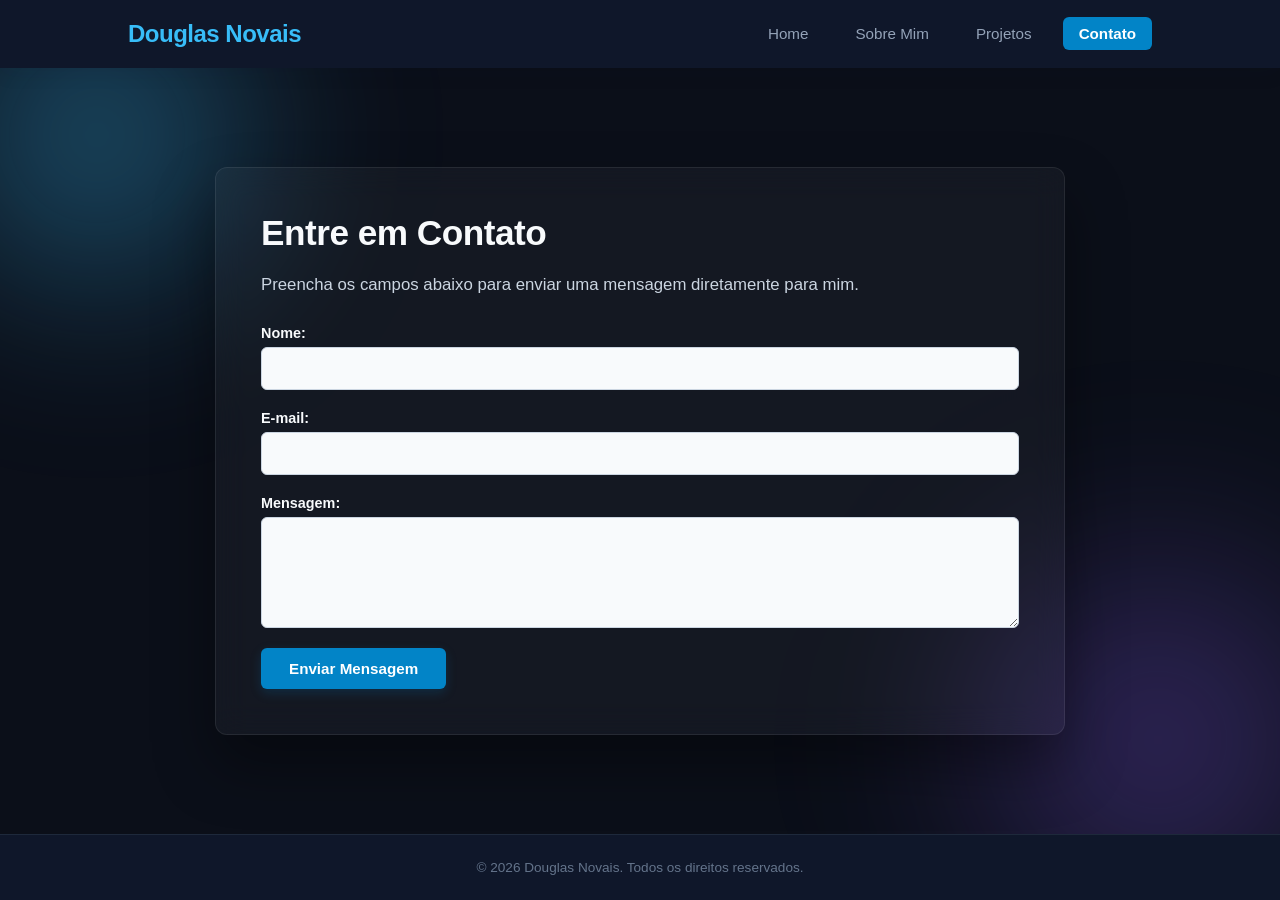
==== contato.html @ 8feed804 "Primeiro envio do portfolio" ====
<!DOCTYPE html>
<html lang="pt-BR">
<head>
    <meta charset="UTF-8">
    <meta name="viewport" content="width=device-width, initial-scale=1.0">
    <title>Douglas Novais | Portfólio de Engenharia de Software</title>
    <meta name="description" content="Portfólio acadêmico e profissional de Douglas Novais, estudante de Engenharia de Software. Conheça meus projetos.">
    
    <link rel="stylesheet" href="css/estilo.css">
</head>
<body>

    <header>
        <div class="logo">
            <h2>Douglas Novais</h2>
        </div>
        <nav>
            <ul>
                <li><a href="index.html">Home</a></li>
                <li><a href="sobre.html">Sobre Mim</a></li>
                <li><a href="projetos.html">Projetos</a></li>
                <li><a href="contato.html" class="active">Contato</a></li>
            </ul>
        </nav>
    </header>

    <main>
        <section class="contato-secao">
            <h1>Entre em Contato</h1>
            <p>Preencha os campos abaixo para enviar uma mensagem diretamente para mim.</p>
            
            <form id="formContato">
                <div class="campo">
                    <label for="nome">Nome:</label>
                    <input type="text" id="nome" name="nome">
                </div>
                
                <div class="campo">
                    <label for="email">E-mail:</label>
                    <input type="text" id="email" name="email">
                </div>
                
                <div class="campo">
                    <label for="mensagem">Mensagem:</label>
                    <textarea id="mensagem" name="mensagem" rows="5"></textarea>
                </div>
                
                <button type="submit" class="btn">Enviar Mensagem</button>
            </form>
        </section>
    </main>

    <footer>
        <p>&copy; 2026 Douglas Novais. Todos os direitos reservados.</p>
    </footer>

    <script src="https://code.jquery.com/jquery-3.6.0.min.js"></script>
    <script src="js/script.js"></script>
</body>
</html>
---- css/estilo.css ----
/* ==========================================
   1. CONFIGURAÇÕES GERAIS E PALETA MODERNIZADA
   ========================================== */
* {
    margin: 0;
    padding: 0;
    box-sizing: border-box;
    font-family: 'Inter', 'Segoe UI', Helvetica, Arial, sans-serif;
}

body {
    background-color: #f8fafc; /* Fundo off-white mais moderno */
    color: #1e293b; /* Texto cinza escuro, menos agressivo que o preto */
    display: flex;
    flex-direction: column;
    min-height: 100vh;
}

/* ==========================================
   2. CABEÇALHO E MENU (PREMIUM & CLEAN)
   ========================================== */
header {
    background-color: #0f172a; /* Slate escuro elegante */
    display: flex;
    justify-content: space-between;
    align-items: center;
    padding: 20px 10%;
    box-shadow: 0 4px 20px rgba(15, 23, 42, 0.08);
    position: sticky;
    top: 0;
    z-index: 1000;
}

header .logo h2 {
    color: #38bdf8; /* Azul neon/tecnológico */
    font-weight: 700;
    letter-spacing: -0.5px;
}

nav ul {
    display: flex;
    list-style: none;
}

nav ul li {
    margin-left: 15px;
}

nav ul li a {
    color: #94a3b8; /* Cinza claro discreto */
    text-decoration: none;
    font-weight: 500;
    padding: 8px 16px;
    transition: all 0.25s ease;
    border-radius: 6px;
    font-size: 0.95rem;
}

nav ul li a:hover {
    color: #fff;
    background-color: rgba(255, 255, 255, 0.05);
}

nav ul li a.active {
    background-color: #0284c7; /* Azul destaque */
    color: #fff;
    font-weight: 600;
}

/* ==========================================
   3. ÁREA DE CONTEÚDO PRINCIPAL (LAYOUT)
   ========================================== */
main {
    flex: 1;
    padding: 50px 10%;
    display: flex;
    justify-content: center;
    align-items: center;
}

section {
    width: 100%;
    max-width: 850px;
    background: #e1dfdf !important;
    padding: 45px;
    border-radius: 12px; /* Cantos mais arredondados */
    box-shadow: 0 10px 25px -5px rgba(0, 0, 0, 0.05), 0 8px 10px -6px rgba(0, 0, 0, 0.05);
}

section h1 {
    margin-bottom: 18px;
    color: #0f172a;
    font-size: 2.2rem;
    font-weight: 700;
    letter-spacing: -0.5px;
}

section p {
    font-size: 1.05rem;
    line-height: 1.7;
    color: #475569;
    margin-bottom: 20px;
}

/* Botões Estilizados */
.btn {
    display: inline-block;
    background-color: #0284c7;
    color: #fff;
    padding: 12px 28px;
    text-decoration: none;
    border-radius: 6px;
    font-weight: 600;
    font-size: 0.95rem;
    border: none;
    cursor: pointer;
    box-shadow: 0 4px 12px rgba(2, 132, 199, 0.2);
    transition: all 0.2s ease;
}

.btn:hover {
    background-color: #0369a1;
    transform: translateY(-1px); /* Sutil efeito de levitar ao passar o mouse */
    box-shadow: 0 6px 16px rgba(2, 132, 199, 0.3);
}

/* Estilização Premium da Página de Projetos (Cards) */
.container-projetos {
    display: flex;
    gap: 24px;
    margin-top: 30px;
}

.card-projeto {
    flex: 1;
    background: #e9e7e7;
    border: 1px solid #e2e8f0;
    padding: 20px;
    border-radius: 10px;
    transition: all 0.3s ease;
}

.card-projeto:hover {
    transform: translateY(-4px); /* Card flutua suavemente */
    box-shadow: 0 12px 20px -5px rgba(0, 0, 0, 0.08);
    border-color: #cbd5e1;
}

.card-projeto h3 {
    margin-bottom: 10px;
    font-size: 1.25rem;
}

/* Estilização do Formulário de Contato */
form {
    margin-top: 25px;
}

.campo {
    margin-bottom: 20px;
    display: flex;
    flex-direction: column;
}

.campo label {
    margin-bottom: 6px;
    font-weight: 600;
    font-size: 0.9rem;
    color: #f8fafc;
}

.campo input, .campo textarea {
    padding: 12px 14px;
    border: 1px solid #cbd5e1;
    border-radius: 6px;
    font-size: 0.95rem;
    color: #0f172a;
    background-color: #f8fafc;
    transition: all 0.2s ease;
}

/* O foco azul sutil interage perfeitamente com o seu script.js */
.campo input:focus, .campo textarea:focus {
    border-color: #38bdf8;
    outline: none;
    box-shadow: 0 0 0 3px rgba(56, 189, 248, 0.15);
}

/* ==========================================
   4. RODAPÉ
   ========================================== */
footer {
    background-color: #0f172a;
    color: #64748b;
    text-align: center;
    padding: 25px;
    font-size: 0.85rem;
    border-top: 1px solid #1e293b;
    margin-top: auto;
}

/* ==========================================
   5. DESIGN RESPONSIVO (MEDIA QUERIES)
   ========================================== */
@media screen and (max-width: 768px) {
    header {
        flex-direction: column;
        padding: 15px;
    }

    nav {
        margin-top: 15px;
        width: 100%;
    }

    nav ul {
        justify-content: center;
    }

    nav ul li {
        margin: 0 5px;
    }
    
    nav ul li a {
        padding: 6px 12px;
        font-size: 0.9rem;
    }

    main {
        padding: 30px 4%;
    }

    section {
        padding: 30px 20px;
    }

    .container-projetos {
        flex-direction: column;
        gap: 16px;
    }
}
/* ==========================================
   6. ANIMAÇÃO DE FUNDO: ORBES DE IA FLUTUANDO POR TRÁS DO CARD
   ========================================== */
body {
    background-color: #0b0f19; /* Fundo dark profundo para dar contraste com as luzes */
    position: relative;
    overflow-x: hidden; /* Evita que as bolas gerem barra de rolagem lateral */
}

/* Criação da Bola 1 (Azul/Ciano Neon) */
body::before {
    content: '';
    position: fixed;
    top: -10%;
    left: -10%;
    width: 450px;
    height: 450px;
    border-radius: 50%;
    background: radial-gradient(circle, rgba(56, 189, 248, 0.45) 0%, transparent 70%);
    filter: blur(80px); /* Deixa a bola super desfocada e suave */
    z-index: -2; /* Garante que fique atrás de tudo */
    animation: flutuarBolaUm 25s ease-in-out infinite alternate; /* Deixamos mais lento (25s) para suavizar na troca de página */
}

/* Criação da Bola 2 (Roxo/Violeta de IA) */
body::after {
    content: '';
    position: fixed;
    bottom: -10%;
    right: -10%;
    width: 500px;
    height: 500px;
    border-radius: 50%;
    background: radial-gradient(circle, rgba(139, 92, 246, 0.4) 0%, transparent 70%);
    filter: blur(90px);
    z-index: -2;
    animation: flutuarBolaDois 28s ease-in-out infinite alternate; /* Tempo longo para transição discreta */
}

/* Ajuste dos Cards Grandes (Section) para ficarem perfeitos no fundo escuro */
section {
    background: rgba(255, 255, 255, 0.04) !important; /* Fundo translúcido escuro */
    backdrop-filter: blur(16px); /* Efeito de vidro jateado premium */
    -webkit-backdrop-filter: blur(16px);
    border: 1px solid rgba(255, 255, 255, 0.08) !important;
    box-shadow: 0 30px 60px rgba(0, 0, 0, 0.4);
}

/* Ajuste das cores dos textos principais para o tema Dark */
section h1, section h3 a {
    color: #f8fafc !important; /* Títulos em branco */
}

section p {
    color: #cbd5e1 !important; /* Textos em cinza claro confortável para leitura */
}

/* Ajuste dos cards pequenos de projetos para destacar no vidro */
.card-projeto {
    background: rgba(15, 23, 42, 0.3) !important;
    border: 1px solid rgba(255, 255, 255, 0.05) !important;
}

/* ==========================================
   7. COREOGRAFIA DE MOVIMENTO COBRINDO O CENTRO
   ========================================== */
@keyframes flutuarBolaUm {
    0% {
        transform: translate(0, 0) scale(1);
    }
    50% {
        transform: translate(30vw, 25vh) scale(1.2); /* Força a bola a ir bem para o meio da tela, atrás do card */
    }
    100% {
        transform: translate(15vw, 45vh) scale(0.9);
    }
}

@keyframes flutuarBolaDois {
    0% {
        transform: translate(0, 0) scale(0.9);
    }
    50% {
        transform: translate(-35vw, -30vh) scale(1.15); /* Força a outra bola a cruzar o card no sentido oposto */
    }
    100% {
        transform: translate(-15vw, -50vh) scale(1);
    }
}
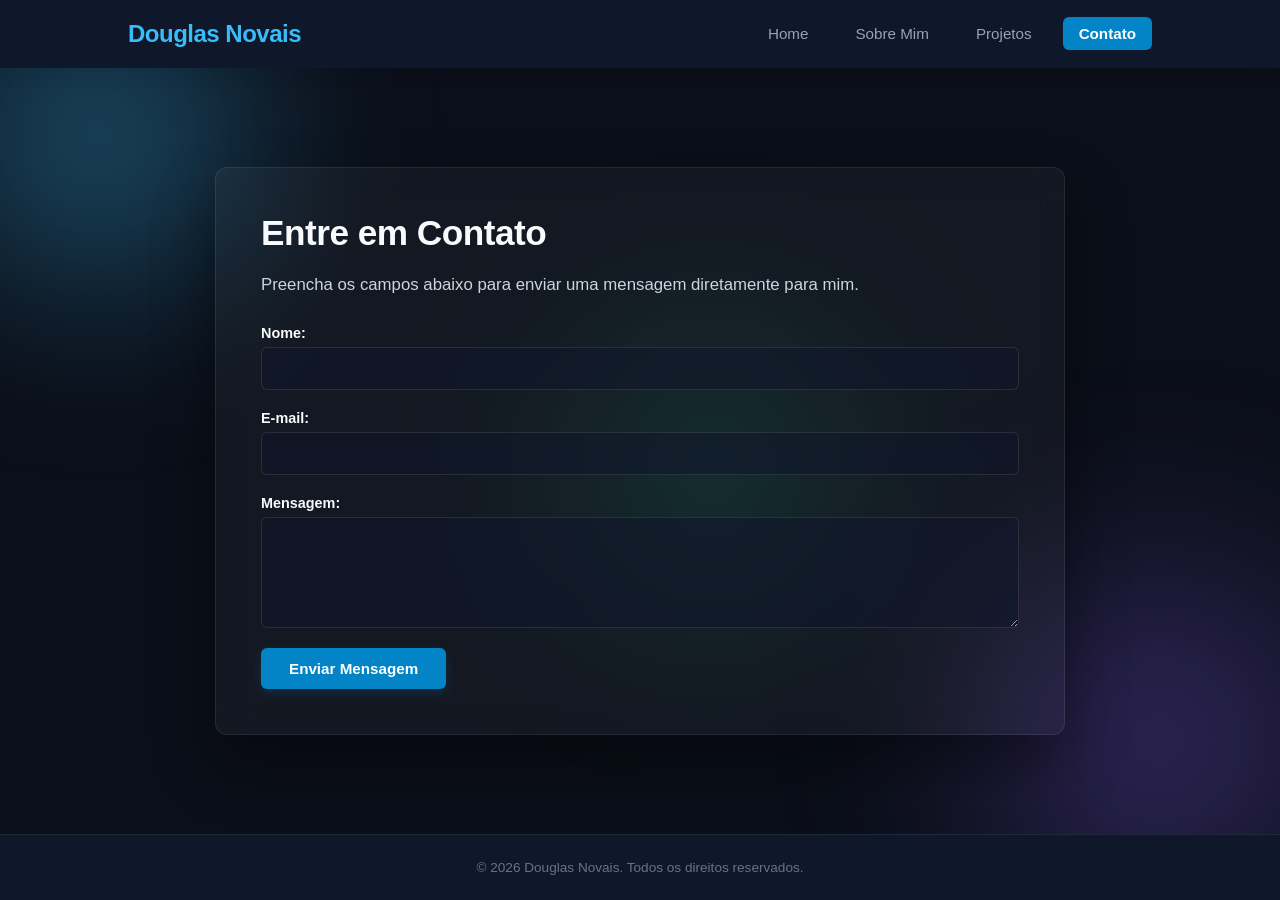
==== commit d7564433: "Ajustes no layout dos cards e configuracao do Web3Forms" ====
--- a/contato.html
+++ b/contato.html
@@ -29,7 +29,9 @@
             <h1>Entre em Contato</h1>
             <p>Preencha os campos abaixo para enviar uma mensagem diretamente para mim.</p>
             
-            <form id="formContato">
+            <form id="formContato" action="https://api.web3forms.com/submit" method="POST">
+
+            <input type="hidden" name="access_key" value="3eb4d55d-9524-46ae-ab20-7e1be165bc63">
                 <div class="campo">
                     <label for="nome">Nome:</label>
                     <input type="text" id="nome" name="nome">
--- a/css/estilo.css
+++ b/css/estilo.css
@@ -9,16 +9,18 @@
 }
 
 body {
-    background-color: #f8fafc; /* Fundo off-white mais moderno */
-    color: #1e293b; /* Texto cinza escuro, menos agressivo que o preto */
+    background-color: #0b0f19; /* Fundo dark profundo para dar contraste com as luzes */
+    color: #1e293b; 
     display: flex;
     flex-direction: column;
     min-height: 100vh;
-}
-
-/* ==========================================
-   2. CABEÇALHO E MENU (PREMIUM & CLEAN)
-   ========================================== */
+    position: relative;
+    overflow-x: hidden; /* Evita que as bolas gerem barra de rolagem lateral */
+}
+
+/* =====================
+   2. CABEÇALHO E MENU
+   ===================== */
 header {
     background-color: #0f172a; /* Slate escuro elegante */
     display: flex;
@@ -78,18 +80,26 @@
     align-items: center;
 }
 
+/* Ajuste dos Cards Grandes (Section) para ficarem perfeitos no fundo escuro */
 section {
     width: 100%;
     max-width: 850px;
-    background: #e1dfdf !important;
     padding: 45px;
     border-radius: 12px; /* Cantos mais arredondados */
-    box-shadow: 0 10px 25px -5px rgba(0, 0, 0, 0.05), 0 8px 10px -6px rgba(0, 0, 0, 0.05);
+    background: rgba(255, 255, 255, 0.04) !important; /* Fundo translúcido escuro */
+    backdrop-filter: blur(16px); /* Efeito de vidro jateado */
+    -webkit-backdrop-filter: blur(16px);
+    border: 1px solid rgba(255, 255, 255, 0.08) !important;
+    box-shadow: 0 30px 60px rgba(0, 0, 0, 0.4);
+}
+
+/* Ajuste das cores dos textos principais para o tema Dark */
+section h1, section h3 a {
+    color: #f8fafc !important; /* Títulos em branco */
+    margin-bottom: 18px;
 }
 
 section h1 {
-    margin-bottom: 18px;
-    color: #0f172a;
     font-size: 2.2rem;
     font-weight: 700;
     letter-spacing: -0.5px;
@@ -98,7 +108,7 @@
 section p {
     font-size: 1.05rem;
     line-height: 1.7;
-    color: #475569;
+    color: #cbd5e1 !important; /* Textos em cinza claro confortável para leitura */
     margin-bottom: 20px;
 }
 
@@ -124,20 +134,23 @@
     box-shadow: 0 6px 16px rgba(2, 132, 199, 0.3);
 }
 
-/* Estilização Premium da Página de Projetos (Cards) */
+/* Estilização da Página de Projetos (Cards) */
 .container-projetos {
     display: flex;
     gap: 24px;
     margin-top: 30px;
 }
 
+/* Ajuste dos cards pequenos de projetos para destacar no vidro */
 .card-projeto {
     flex: 1;
-    background: #e9e7e7;
-    border: 1px solid #e2e8f0;
     padding: 20px;
     border-radius: 10px;
     transition: all 0.3s ease;
+    background: rgba(15, 23, 42, 0.3) !important;
+    border: 1px solid rgba(255, 255, 255, 0.05) !important;
+    opacity: 0;
+    transform: scale(0.98);
 }
 
 .card-projeto:hover {
@@ -171,15 +184,26 @@
 
 .campo input, .campo textarea {
     padding: 12px 14px;
-    border: 1px solid #cbd5e1;
+    border: 1px solid rgba(255, 255, 255, 0.1) !important;
     border-radius: 6px;
     font-size: 0.95rem;
-    color: #0f172a;
-    background-color: #f8fafc;
+    color: #f8fafc !important; /* FORÇA o texto digitado a ficar branco puro */
+    background-color: rgba(15, 23, 42, 0.6) !important; /* Mantém o fundo escuro do vidro */
     transition: all 0.2s ease;
 }
 
-/* O foco azul sutil interage perfeitamente com o seu script.js */
+/* BLINDAGEM CONTRA O AUTOCOMPLETAR BRANCO DO CHROME */
+.campo input:-webkit-autofill,
+.campo input:-webkit-autofill:hover, 
+.campo input:-webkit-autofill:focus,
+.campo textarea:-webkit-autofill,
+.campo textarea:-webkit-autofill:hover,
+.campo textarea:-webkit-autofill:focus {
+    -webkit-text-fill-color: #f8fafc !important; /* Força o texto do autocompletar a ser branco */
+    -webkit-box-shadow: 0 0 0px 1000px #131926 inset !important; /* Substitui o fundo branco do Chrome pelo tom do site */
+    transition: background-color 5000s ease-in-out 0s;
+}
+
 .campo input:focus, .campo textarea:focus {
     border-color: #38bdf8;
     outline: none;
@@ -239,15 +263,10 @@
         gap: 16px;
     }
 }
+
 /* ==========================================
    6. ANIMAÇÃO DE FUNDO: ORBES DE IA FLUTUANDO POR TRÁS DO CARD
    ========================================== */
-body {
-    background-color: #0b0f19; /* Fundo dark profundo para dar contraste com as luzes */
-    position: relative;
-    overflow-x: hidden; /* Evita que as bolas gerem barra de rolagem lateral */
-}
-
 /* Criação da Bola 1 (Azul/Ciano Neon) */
 body::before {
     content: '';
@@ -260,10 +279,10 @@
     background: radial-gradient(circle, rgba(56, 189, 248, 0.45) 0%, transparent 70%);
     filter: blur(80px); /* Deixa a bola super desfocada e suave */
     z-index: -2; /* Garante que fique atrás de tudo */
-    animation: flutuarBolaUm 25s ease-in-out infinite alternate; /* Deixamos mais lento (25s) para suavizar na troca de página */
-}
-
-/* Criação da Bola 2 (Roxo/Violeta de IA) */
+    animation: flutuarBolaUm 25s ease-in-out infinite alternate;
+}
+
+/* Criação da Bola 2 (Roxo/Violeta) */
 body::after {
     content: '';
     position: fixed;
@@ -275,31 +294,7 @@
     background: radial-gradient(circle, rgba(139, 92, 246, 0.4) 0%, transparent 70%);
     filter: blur(90px);
     z-index: -2;
-    animation: flutuarBolaDois 28s ease-in-out infinite alternate; /* Tempo longo para transição discreta */
-}
-
-/* Ajuste dos Cards Grandes (Section) para ficarem perfeitos no fundo escuro */
-section {
-    background: rgba(255, 255, 255, 0.04) !important; /* Fundo translúcido escuro */
-    backdrop-filter: blur(16px); /* Efeito de vidro jateado premium */
-    -webkit-backdrop-filter: blur(16px);
-    border: 1px solid rgba(255, 255, 255, 0.08) !important;
-    box-shadow: 0 30px 60px rgba(0, 0, 0, 0.4);
-}
-
-/* Ajuste das cores dos textos principais para o tema Dark */
-section h1, section h3 a {
-    color: #f8fafc !important; /* Títulos em branco */
-}
-
-section p {
-    color: #cbd5e1 !important; /* Textos em cinza claro confortável para leitura */
-}
-
-/* Ajuste dos cards pequenos de projetos para destacar no vidro */
-.card-projeto {
-    background: rgba(15, 23, 42, 0.3) !important;
-    border: 1px solid rgba(255, 255, 255, 0.05) !important;
+    animation: flutuarBolaDois 28s ease-in-out infinite alternate;
 }
 
 /* ==========================================
@@ -327,4 +322,36 @@
     100% {
         transform: translate(-15vw, -50vh) scale(1);
     }
+}
+
+/* ==========================================
+   8. CRIAÇÃO DA BOLA 3 PENDURADA NO MAIN
+   ========================================== */
+
+main::before {
+    content: '';
+    position: fixed;
+    top: 30%;
+    left: 40%;
+    width: 400px;
+    height: 400px;
+    border-radius: 50%;
+    background: radial-gradient(circle, rgba(16, 185, 129, 0.25) 0%, transparent 70%);
+    filter: blur(90px);
+    z-index: -2;
+    animation: flutuarBolaTres 32s ease-in-out infinite alternate;
+    pointer-events: none; /* Garante que não vai atrapalhar nenhum clique na página */
+}
+
+/* Coreografia de movimento da Bola 3 */
+@keyframes flutuarBolaTres {
+    0% {
+        transform: translate(0, 0) scale(2);
+    }
+    50% {
+        transform: translate(-20vw, 30vh) scale(1.1); /* Movimenta em diagonal para cruzar o fundo */
+    }
+    100% {
+        transform: translate(25vw, -15vh) scale(0.95);
+    }
 }
